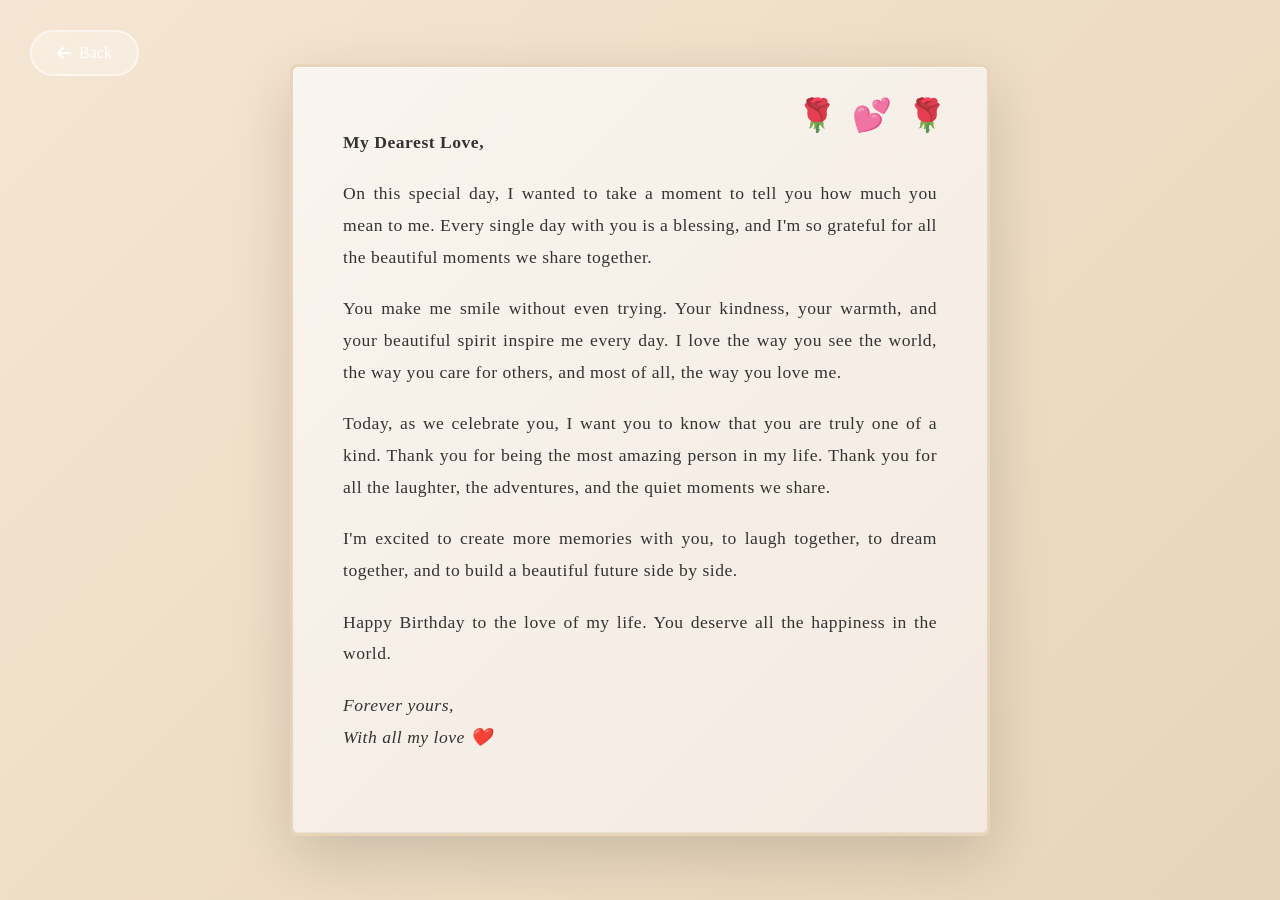
==== pages/letter.html @ 3e2d6f71 "caccaaddosso" ====
<!DOCTYPE html>
<html lang="it">
<head>
    <meta charset="UTF-8">
    <meta name="viewport" content="width=device-width, initial-scale=1.0">
    <title>A Letter for You - Birthday Surprise</title>
    <link rel="stylesheet" href="../css/style.css">
    <link rel="stylesheet" href="https://cdnjs.cloudflare.com/ajax/libs/font-awesome/6.4.0/css/all.min.css">
</head>
<body class="letter-page">
    <!-- ===================== PAGINA LETTERA ROMANTICA ===================== -->
    <!-- Lettera scritta a mano con effetti vintage:
         - Design stile carta invecchiata con texture
         - Decorazioni floreali animate
         - Hover effects: ingrandimento leggero
         - Back button ritorna a surprise.html
         
         PERSONALIZZAZIONE: Scrivi la tua lettera d'amore personale
    ===================================================================== -->
    <a href="surprise.html" class="back-btn">
        <i class="fas fa-arrow-left"></i> Back
    </a>
    
    <div class="letter-container">
        <!-- ===================== PERSONALIZZAZIONE LETTERA ===================== -->
        <!-- Personalizza il contenuto della lettera:
             1. Modifica il saluto ("My Dearest Love,") con il tuo
             2. Sostituisci i paragrafi con il tuo testo personalizzato
             3. Personalizza la chiusura ("Forever yours,") come preferisci
             
             Suggerimenti:
             - Scrivi in prima persona per un tono più intimo
             - Includi ricordi speciali e momenti significativi
             - Esprimi i tuoi sentimenti sinceramente
        ===================================================================== -->
        <div class="letter-paper">
            <div class="letter-content">
                <p class="letter-greeting">My Dearest Love,</p>
                
                <p>
                    On this special day, I wanted to take a moment to tell you how much you mean to me. 
                    Every single day with you is a blessing, and I'm so grateful for all the beautiful moments we share together.
                </p>
                
                <p>
                    You make me smile without even trying. Your kindness, your warmth, and your beautiful spirit inspire me every day. 
                    I love the way you see the world, the way you care for others, and most of all, the way you love me.
                </p>
                
                <p>
                    Today, as we celebrate you, I want you to know that you are truly one of a kind. 
                    Thank you for being the most amazing person in my life. Thank you for all the laughter, the adventures, 
                    and the quiet moments we share.
                </p>
                
                <p>
                    I'm excited to create more memories with you, to laugh together, to dream together, 
                    and to build a beautiful future side by side.
                </p>
                
                <p>
                    Happy Birthday to the love of my life. 
                    You deserve all the happiness in the world.
                </p>
                
                <p class="letter-closing">Forever yours,<br>With all my love ❤️</p>
            </div>
            
            <!-- Decorazioni della lettera -->
            <div class="letter-decoration">
                <span class="flower-deco">🌹</span>
                <span class="flower-deco">💕</span>
                <span class="flower-deco">🌹</span>
            </div>
        </div>
    </div>
    
    <script src="../js/script.js"></script>
</body>
</html>
---- css/style.css ----
/* ====================================================================
   BIRTHDAY SURPRISE WEBSITE - MAIN STYLESHEET
   ====================================================================
   
   PALETTE COLORI PRINCIPALE:
   - Rosa/Rosso: #ff7675, #f5576c, #d63031 (Elementi di accento, gift)
   - Blu/Viola: #667eea, #764ba2 (Pagina sorpresa, tema principale)
   - Azzurro: #a8edea, #4facfe (Pagina musica, icone)
   - Verde: #43e97b, #38f9d7 (Icone alternative)
   - Arancione/Giallo: #ffeaa7, #fab1a0, #fee140 (Landing page, warm tones)
   - Beige/Terra: #f5e6d3, #e8d4b8 (Pagina lettera, classic)
   - Bianco: #ffffff (Sfondo contenuti, testo)
   - Grigio scuro: #333, #555 (Testo primario e secondario)
   
   TIMING ANIMAZIONI (per fluidità ottimale):
   - Hover effects: 0.3s (piccoli movimenti)
   - Page transitions: 0.5s (fade in/out pagine)
   - Loading animations: 0.6-0.8s (Polaroid, video)
   - Complex animations: 0.8s-1.2s (gift opening)
   
   RESPONSIVE BREAKPOINTS:
   - Desktop: 1024px+
   - Tablet: 768px - 1023px
   - Mobile grande: 600px - 767px
   - Mobile piccolo: 480px - 599px
   - Extra small: < 480px
   
   ==================================================================== */

* {
    margin: 0;
    padding: 0;
    box-sizing: border-box;
}

body {
    font-family: 'Segoe UI', Tahoma, Geneva, Verdana, sans-serif;
    margin: 0;
    padding: 0;
}

/* Landing Page Styles */
.landing-page {
    background: linear-gradient(135deg, #ffeaa7 0%, #fab1a0 50%, #ff7675 100%);
    min-height: 100vh;
    display: flex;
    align-items: center;
    justify-content: center;
    font-family: 'Playfair Display', 'Georgia', serif;
}

.landing-container {
    text-align: center;
    max-width: 600px;
    padding: 40px;
}

.main-title {
    font-size: 5rem;
    font-weight: 700;
    color: #ffffff;
    margin: 0 0 20px 0;
    text-shadow: 2px 2px 4px rgba(0, 0, 0, 0.2);
    letter-spacing: 2px;
}

.subtitle {
    font-size: 1.5rem;
    color: #ffffff;
    margin: 0 0 50px 0;
    font-family: 'Segoe UI', Tahoma, Geneva, Verdana, sans-serif;
    font-weight: 300;
    text-shadow: 1px 1px 2px rgba(0, 0, 0, 0.1);
}

.button-container {
    display: flex;
    gap: 20px;
    justify-content: center;
    flex-wrap: wrap;
}

.btn {
    padding: 15px 40px;
    font-size: 1.2rem;
    border: none;
    border-radius: 50px;
    cursor: pointer;
    font-weight: 600;
    transition: all 0.3s ease;
    text-decoration: none;
    display: inline-block;
    box-shadow: 0 4px 15px rgba(0, 0, 0, 0.2);
}

.btn-yes {
    background-color: #ffffff;
    color: #d63031;
    font-family: 'Segoe UI', Tahoma, Geneva, Verdana, sans-serif;
}

.btn-yes:hover {
    transform: translateY(-2px);
    box-shadow: 0 6px 20px rgba(0, 0, 0, 0.3);
    background-color: #f0f0f0;
}

.btn-no {
    background-color: rgba(255, 255, 255, 0.3);
    color: #ffffff;
    border: 2px solid #ffffff;
    font-family: 'Segoe UI', Tahoma, Geneva, Verdana, sans-serif;
}

.btn-no:hover {
    transform: translateY(-2px);
    background-color: rgba(255, 255, 255, 0.5);
    box-shadow: 0 6px 20px rgba(0, 0, 0, 0.2);
}

/* Surprise Page Styles */
.surprise-page {
    background: linear-gradient(135deg, #667eea 0%, #764ba2 100%);
    min-height: 100vh;
    padding: 40px 20px;
    font-family: 'Segoe UI', Tahoma, Geneva, Verdana, sans-serif;
    position: relative;
}

.back-btn {
    position: absolute;
    top: 30px;
    left: 30px;
    background-color: rgba(255, 255, 255, 0.3);
    color: #ffffff;
    padding: 12px 25px;
    border-radius: 30px;
    text-decoration: none;
    font-size: 1rem;
    transition: all 0.3s ease;
    display: inline-flex;
    align-items: center;
    gap: 8px;
    border: 2px solid rgba(255, 255, 255, 0.5);
}

.back-btn:hover {
    background-color: rgba(255, 255, 255, 0.5);
    transform: translateX(-5px);
}

.surprise-container {
    max-width: 1000px;
    margin: 0 auto;
    text-align: center;
    padding-top: 40px;
}

.surprise-title {
    font-size: 3.5rem;
    font-weight: 700;
    color: #ffffff;
    margin: 0 0 80px 0;
    text-shadow: 2px 2px 4px rgba(0, 0, 0, 0.2);
    letter-spacing: 1px;
}

.icons-grid {
    display: grid;
    grid-template-columns: repeat(auto-fit, minmax(200px, 1fr));
    gap: 40px;
    max-width: 900px;
    margin: 0 auto;
}

.icon-card {
    text-decoration: none;
    display: flex;
    flex-direction: column;
    align-items: center;
    gap: 20px;
    transition: all 0.3s ease;
    cursor: pointer;
    position: relative;
}

.icon-card:hover {
    transform: translateY(-15px);
}

.icon-card:hover .icon-wrapper {
    transform: scale(1.15) rotateZ(5deg);
    box-shadow: 0 15px 40px rgba(0, 0, 0, 0.4), 0 0 30px rgba(255, 255, 255, 0.3);
    animation: iconPulse 0.6s ease;
}

.icon-card:hover .icon-label {
    transform: scale(1.1);
    text-shadow: 0 0 20px rgba(255, 255, 255, 0.6);
}

.icon-card:active .icon-wrapper {
    transform: scale(0.95);
}

.icon-wrapper {
    width: 150px;
    height: 150px;
    background: linear-gradient(135deg, #f093fb 0%, #f5576c 100%);
    border-radius: 20px;
    display: flex;
    align-items: center;
    justify-content: center;
    font-size: 4rem;
    color: #ffffff;
    box-shadow: 0 5px 20px rgba(0, 0, 0, 0.2);
    transition: all 0.4s cubic-bezier(0.34, 1.56, 0.64, 1);
    position: relative;
    overflow: hidden;
}

.icon-wrapper::before {
    content: '';
    position: absolute;
    top: -50%;
    left: -50%;
    width: 200%;
    height: 200%;
    background: linear-gradient(45deg, transparent 30%, rgba(255, 255, 255, 0.1) 50%, transparent 70%);
    transform: rotate(45deg);
    opacity: 0;
    transition: opacity 0.3s ease;
}

.icon-card:hover .icon-wrapper::before {
    opacity: 1;
    animation: shine 0.6s ease;
}

.icon-card:nth-child(2) .icon-wrapper {
    background: linear-gradient(135deg, #4facfe 0%, #00f2fe 100%);
}

.icon-card:nth-child(3) .icon-wrapper {
    background: linear-gradient(135deg, #43e97b 0%, #38f9d7 100%);
}

.icon-card:nth-child(4) .icon-wrapper {
    background: linear-gradient(135deg, #fa709a 0%, #fee140 100%);
}

.icon-label {
    font-size: 1.3rem;
    font-weight: 600;
    color: #ffffff;
    margin: 0;
    text-shadow: 1px 1px 2px rgba(0, 0, 0, 0.2);
    transition: all 0.3s ease;
    letter-spacing: 1px;
}

@keyframes iconPulse {
    0%, 100% {
        box-shadow: 0 15px 40px rgba(0, 0, 0, 0.4), 0 0 30px rgba(255, 255, 255, 0.3);
    }
    50% {
        box-shadow: 0 15px 50px rgba(0, 0, 0, 0.5), 0 0 50px rgba(255, 255, 255, 0.5);
    }
}

@keyframes shine {
    0% {
        transform: translateX(-100%) translateY(-100%) rotate(45deg);
    }
    100% {
        transform: translateX(100%) translateY(100%) rotate(45deg);
    }
}

/* Photos Page Styles */
.photos-page {
    background: linear-gradient(135deg, #ffecd2 0%, #fcb69f 100%);
    min-height: 100vh;
    padding: 40px 20px;
    font-family: 'Segoe UI', Tahoma, Geneva, Verdana, sans-serif;
    position: relative;
    overflow: hidden;
}

.birthday-backdrop {
    position: fixed;
    top: 50%;
    left: 50%;
    transform: translate(-50%, -50%);
    font-size: 8rem;
    font-weight: 900;
    color: rgba(255, 255, 255, 0.08);
    text-shadow: 3px 3px 6px rgba(0, 0, 0, 0.1);
    white-space: nowrap;
    z-index: 0;
    letter-spacing: -5px;
    pointer-events: none;
}

.photos-container {
    max-width: 1200px;
    margin: 0 auto;
    padding-top: 20px;
    position: relative;
    z-index: 1;
    perspective: 1200px;
}

.polaroids-grid {
    display: grid;
    grid-template-columns: repeat(auto-fit, minmax(180px, 1fr));
    gap: 35px 30px;
    padding: 20px;
    justify-items: center;
    max-width: 1400px;
    margin: 0 auto;
    perspective-origin: center center;
}

.polaroid {
    background: #ffffff;
    width: 200px;
    padding: 12px;
    border-radius: 8px;
    box-shadow: 
        0 4px 6px rgba(0, 0, 0, 0.07),
        0 10px 25px rgba(0, 0, 0, 0.12),
        0 20px 40px rgba(0, 0, 0, 0.08);
    transition: all 0.35s cubic-bezier(0.34, 1.56, 0.64, 1);
    transform: rotate(var(--rotation, 0deg)) translateZ(0);
    cursor: pointer;
    will-change: transform, box-shadow;
    position: relative;
    transform-style: preserve-3d;
}

/* Rotazioni casuali per ogni polaroid */
.polaroid:nth-child(1) {
    --rotation: -3deg;
}

.polaroid:nth-child(2) {
    --rotation: 2deg;
}

.polaroid:nth-child(3) {
    --rotation: -4deg;
}

.polaroid:nth-child(4) {
    --rotation: 3deg;
}

.polaroid:nth-child(5) {
    --rotation: -2deg;
}

.polaroid:nth-child(6) {
    --rotation: 2.5deg;
}

.polaroid:nth-child(7) {
    --rotation: -3.5deg;
}

.polaroid:nth-child(8) {
    --rotation: 1.5deg;
}

.polaroid:hover {
    box-shadow: 
        0 6px 8px rgba(0, 0, 0, 0.1),
        0 15px 35px rgba(0, 0, 0, 0.18),
        0 25px 50px rgba(0, 0, 0, 0.12);
    transform: rotate(0deg) scale(1.08) translateY(-8px);
}

.polaroid:active {
    transform: rotate(0deg) scale(1.04) translateY(-5px);
    box-shadow: 
        0 4px 6px rgba(0, 0, 0, 0.1),
        0 12px 30px rgba(0, 0, 0, 0.15),
        0 20px 40px rgba(0, 0, 0, 0.08);
}

.polaroid img {
    width: 100%;
    height: 200px;
    object-fit: cover;
    display: block;
    border-radius: 4px;
    background: linear-gradient(135deg, #e0e0e0 0%, #f5f5f5 100%);
    transition: all 0.3s ease;
}

.polaroid:hover img {
    filter: brightness(1.05) saturate(1.1);
}

.polaroid-caption {
    text-align: center;
    margin-top: 12px;
    font-size: 0.95rem;
    color: #333;
    font-weight: 500;
    font-family: 'Courier New', monospace;
    min-height: 20px;
    transition: all 0.3s ease;
}

.polaroid:hover .polaroid-caption {
    color: #555;
    font-weight: 600;
}

/* Animazione di caricamento delle polaroid */
@keyframes polaroidEntry {
    from {
        opacity: 0;
        transform: scale(0.85) rotate(var(--rotation, 0deg));
    }
    to {
        opacity: 1;
        transform: scale(1) rotate(var(--rotation, 0deg));
    }
}

.polaroid {
    animation: polaroidEntry 0.6s cubic-bezier(0.34, 1.56, 0.64, 1) backwards;
}

.polaroid:nth-child(1) { animation-delay: 0.1s; }
.polaroid:nth-child(2) { animation-delay: 0.2s; }
.polaroid:nth-child(3) { animation-delay: 0.3s; }
.polaroid:nth-child(4) { animation-delay: 0.4s; }
.polaroid:nth-child(5) { animation-delay: 0.5s; }
.polaroid:nth-child(6) { animation-delay: 0.6s; }
.polaroid:nth-child(7) { animation-delay: 0.7s; }
.polaroid:nth-child(8) { animation-delay: 0.8s; }

/* Music Page Styles */
.music-page {
    background: linear-gradient(135deg, #a8edea 0%, #fed6e3 100%);
    min-height: 100vh;
    display: flex;
    align-items: center;
    justify-content: center;
    padding: 40px 20px;
    font-family: 'Segoe UI', Tahoma, Geneva, Verdana, sans-serif;
    position: relative;
}

.music-container {
    max-width: 800px;
    width: 100%;
    text-align: center;
    background: rgba(255, 255, 255, 0.95);
    padding: 60px 40px;
    border-radius: 20px;
    box-shadow: 0 10px 40px rgba(0, 0, 0, 0.1);
    backdrop-filter: blur(10px);
}

.music-title {
    font-size: 2.8rem;
    font-weight: 700;
    color: #333;
    margin: 0 0 50px 0;
    letter-spacing: 1px;
}

.video-wrapper {
    position: relative;
    width: 100%;
    padding-bottom: 56.25%; /* 16:9 aspect ratio */
    height: 0;
    overflow: hidden;
    border-radius: 15px;
    box-shadow: 0 8px 25px rgba(0, 0, 0, 0.15);
    margin-bottom: 30px;
}

.video-wrapper iframe {
    position: absolute;
    top: 0;
    left: 0;
    width: 100%;
    height: 100%;
    border-radius: 15px;
}

.music-note {
    font-size: 1.3rem;
    color: #666;
    margin: 0;
    font-weight: 500;
}

/* Letter Page Styles */
.letter-page {
    background: linear-gradient(135deg, #f5e6d3 0%, #e8d4b8 100%);
    min-height: 100vh;
    display: flex;
    align-items: center;
    justify-content: center;
    padding: 40px 20px;
    font-family: 'Georgia', 'Garamond', serif;
    position: relative;
}

.letter-container {
    max-width: 700px;
    width: 100%;
}

.letter-paper {
    background: linear-gradient(135deg, #faf6f1 0%, #f4ebe3 100%);
    padding: 60px 50px;
    border-radius: 8px;
    box-shadow: 
        0 20px 60px rgba(0, 0, 0, 0.15),
        inset 0 1px 0 rgba(255, 255, 255, 0.5),
        inset 0 -1px 0 rgba(0, 0, 0, 0.05);
    border: 3px solid #e8d4b8;
    position: relative;
    line-height: 1.8;
}

.letter-paper::before {
    content: '';
    position: absolute;
    top: 0;
    left: 0;
    right: 0;
    bottom: 0;
    background: 
        repeating-linear-gradient(
            0deg,
            rgba(200, 150, 100, 0.03) 0px,
            rgba(200, 150, 100, 0.03) 1px,
            transparent 1px,
            transparent 2px
        );
    border-radius: 8px;
    pointer-events: none;
}

.letter-content {
    position: relative;
    z-index: 1;
}

.letter-content p {
    font-size: 1.1rem;
    color: #333;
    margin: 0 0 20px 0;
    text-align: justify;
    letter-spacing: 0.5px;
}

.letter-greeting {
    font-size: 1.3rem;
    font-weight: 600;
    margin-bottom: 30px;
    text-align: left;
    color: #8b4513;
}

.letter-closing {
    margin-top: 40px;
    text-align: right;
    font-style: italic;
    color: #8b4513;
    font-size: 1.15rem;
}

.letter-decoration {
    position: absolute;
    top: 20px;
    right: 40px;
    display: flex;
    gap: 15px;
    z-index: 2;
}

.flower-deco {
    font-size: 2rem;
    opacity: 0.8;
    animation: float 3s ease-in-out infinite;
}

.flower-deco:nth-child(1) {
    animation-delay: 0s;
}

.flower-deco:nth-child(2) {
    animation-delay: 0.5s;
}

.flower-deco:nth-child(3) {
    animation-delay: 1s;
}

@keyframes float {
    0%, 100% {
        transform: translateY(0px);
    }
    50% {
        transform: translateY(-10px);
    }
}

/* Gift Page Styles */
.gift-page {
    background: linear-gradient(135deg, #ffd89b 0%, #19547b 100%);
    min-height: 100vh;
    display: flex;
    align-items: center;
    justify-content: center;
    padding: 40px 20px;
    font-family: 'Segoe UI', Tahoma, Geneva, Verdana, sans-serif;
    position: relative;
    overflow: hidden;
}

.gift-container {
    max-width: 800px;
    width: 100%;
    text-align: center;
    z-index: 10;
}

.gift-title {
    font-size: 2.5rem;
    font-weight: 700;
    color: #ffffff;
    margin: 0 0 60px 0;
    text-shadow: 2px 2px 4px rgba(0, 0, 0, 0.3);
    line-height: 1.4;
}

.gift-wrapper {
    position: relative;
    margin-bottom: 40px;
}

.gift-box {
    width: 150px;
    height: 150px;
    margin: 0 auto 30px;
    background: linear-gradient(135deg, #f093fb 0%, #f5576c 100%);
    border-radius: 20px;
    display: flex;
    align-items: center;
    justify-content: center;
    font-size: 5rem;
    color: #ffffff;
    cursor: pointer;
    box-shadow: 0 10px 40px rgba(0, 0, 0, 0.3);
    transition: all 0.3s ease;
    user-select: none;
}

.gift-box:hover:not(.opened) {
    transform: scale(1.1) rotateZ(-5deg);
    box-shadow: 0 15px 50px rgba(0, 0, 0, 0.4);
}

.gift-box.opened {
    animation: openGift 0.8s ease;
}

@keyframes openGift {
    0% {
        transform: scale(1) rotateZ(0deg);
        opacity: 1;
    }
    50% {
        transform: scale(1.2) rotateZ(10deg);
    }
    100% {
        transform: scale(0.8) rotateZ(-360deg);
        opacity: 0;
    }
}

.gift-hint {
    font-size: 1.1rem;
    color: #ffffff;
    text-shadow: 1px 1px 2px rgba(0, 0, 0, 0.2);
    margin: 0;
}

.surprise-content {
    opacity: 0;
    transform: scale(0.8) translateY(30px);
    transition: all 0.8s ease;
    pointer-events: none;
    max-width: 700px;
    margin: 0 auto;
}

.surprise-content.show {
    opacity: 1;
    transform: scale(1) translateY(0);
    pointer-events: all;
}

.surprise-section {
    background: rgba(255, 255, 255, 0.95);
    padding: 40px;
    border-radius: 15px;
    margin-bottom: 30px;
    box-shadow: 0 10px 30px rgba(0, 0, 0, 0.2);
    backdrop-filter: blur(10px);
}

.surprise-section h2 {
    font-size: 1.8rem;
    color: #333;
    margin: 0 0 20px 0;
}

.surprise-photo {
    width: 100%;
    max-height: 400px;
    object-fit: cover;
    border-radius: 10px;
    box-shadow: 0 5px 20px rgba(0, 0, 0, 0.15);
}

.surprise-message {
    font-size: 1.2rem;
    color: #333;
    line-height: 1.8;
    font-style: italic;
    margin: 0;
}

.special-message {
    text-align: center;
}

.special-message p {
    font-size: 1.2rem;
    color: #333;
    line-height: 1.8;
    margin: 0 0 20px 0;
    font-style: italic;
}

.heart-message {
    font-size: 1.3rem;
    color: #e74c3c;
    font-weight: bold;
    margin: 20px 0 0 0;
    text-shadow: 1px 1px 2px rgba(0, 0, 0, 0.1);
}

/* Confetti Effect */
#confetti {
    position: fixed;
    top: 0;
    left: 0;
    width: 100%;
    height: 100%;
    pointer-events: none;
    z-index: 5;
}

.confetti-piece {
    position: absolute;
    top: -10px;
    width: 10px;
    height: 10px;
    border-radius: 50%;
    animation: confettiFall 3s ease-in forwards;
}

@keyframes confettiFall {
    to {
        transform: translateY(100vh) rotate(360deg);
        opacity: 0;
    }
}

/* Responsive Design */
@media (max-width: 1024px) {
    .main-title {
        font-size: 4rem;
    }
    
    .subtitle {
        font-size: 1.3rem;
    }
    
    .surprise-title {
        font-size: 3rem;
    }
    
    .icons-grid {
        grid-template-columns: repeat(auto-fit, minmax(180px, 1fr));
        gap: 30px;
    }
    
    .icon-wrapper {
        width: 130px;
        height: 130px;
        font-size: 3.5rem;
    }
    
    .icon-label {
        font-size: 1.2rem;
    }
    
    .polaroids-grid {
        grid-template-columns: repeat(auto-fit, minmax(160px, 1fr));
        gap: 30px 25px;
    }
    
    .polaroid {
        width: 180px;
    }
    
    .polaroid img {
        height: 180px;
    }
    
    .music-container {
        max-width: 700px;
        padding: 50px 35px;
    }
    
    .music-title {
        font-size: 2.5rem;
    }
    
    .letter-paper {
        padding: 50px 40px;
    }
    
    .gift-container {
        max-width: 700px;
    }
    
    .back-btn {
        padding: 12px 25px;
        min-height: 44px;
    }
    
    .btn {
        padding: 15px 40px;
        min-height: 48px;
    }
    
    .icon-wrapper {
        width: 130px;
        height: 130px;
        min-width: 130px;
        min-height: 130px;
    }
    
    .gift-box {
        min-width: 150px;
        min-height: 150px;
    }
    
    .special-message p {
        font-size: 1.15rem;
    }
    
    .heart-message {
        font-size: 1.25rem;
    }
}

@media (max-width: 600px) {
    .main-title {
        font-size: 3rem;
        letter-spacing: 1px;
    }
    
    .subtitle {
        font-size: 1.1rem;
        margin-bottom: 40px;
    }
    
    .button-container {
        gap: 15px;
    }
    
    .btn {
        padding: 18px 35px;
        font-size: 1.3rem;
        min-width: 140px;
    }
    
    .surprise-title {
        font-size: 2.5rem;
        margin-bottom: 60px;
    }
    
    .icons-grid {
        grid-template-columns: repeat(auto-fit, minmax(160px, 1fr));
        gap: 25px;
    }
    
    .icon-wrapper {
        width: 140px;
        height: 140px;
        font-size: 4rem;
    }
    
    .icon-label {
        font-size: 1.1rem;
    }
    
    .birthday-backdrop {
        font-size: 6rem;
    }
    
    .polaroids-grid {
        grid-template-columns: repeat(auto-fit, minmax(150px, 1fr));
        gap: 20px 15px;
        padding: 15px;
    }
    
    .polaroid {
        width: 170px;
        padding: 10px;
    }
    
    .polaroid img {
        height: 170px;
    }
    
    .polaroid-caption {
        font-size: 0.9rem;
    }
    
    .music-container {
        padding: 35px 20px;
        max-width: 95%;
    }
    
    .music-title {
        font-size: 2rem;
        margin-bottom: 35px;
    }
    
    .video-wrapper {
        margin-bottom: 25px;
    }
    
    .music-note {
        font-size: 1.2rem;
    }
    
    .letter-paper {
        padding: 35px 25px;
    }
    
    .letter-content p {
        font-size: 1rem;
        margin-bottom: 18px;
    }
    
    .letter-greeting {
        font-size: 1.2rem;
        margin-bottom: 25px;
    }
    
    .letter-closing {
        font-size: 1.1rem;
        margin-top: 30px;
    }
    
    .letter-decoration {
        top: 15px;
        right: 25px;
        gap: 12px;
    }
    
    .flower-deco {
        font-size: 1.8rem;
    }
    
    .gift-title {
        font-size: 1.8rem;
        margin-bottom: 35px;
    }
    
    .gift-box {
        width: 130px;
        height: 130px;
        font-size: 4.5rem;
    }
    
    .back-btn {
        top: 15px;
        left: 15px;
        padding: 12px 25px;
        font-size: 1rem;
        min-height: 44px;
        min-width: 44px;
        display: flex;
        align-items: center;
        justify-content: center;
    }
    
    .btn {
        padding: 20px 40px;
        font-size: 1.4rem;
        min-height: 50px;
    }
    
    .icon-card {
        min-height: 180px;
        padding: 15px;
    }
    
    .icon-wrapper {
        width: 160px;
        height: 160px;
        font-size: 4.5rem;
        min-width: 160px;
        min-height: 160px;
    }
    
    .gift-box {
        width: 140px;
        height: 140px;
        font-size: 5rem;
        min-width: 140px;
        min-height: 140px;
    }
    
    .surprise-section {
        padding: 25px 18px;
        margin-bottom: 25px;
    }
    
    .surprise-section h2 {
        font-size: 1.4rem;
        margin-bottom: 18px;
    }
    
    .surprise-message {
        font-size: 1.1rem;
    }
    
    .special-message p {
        font-size: 1rem;
        margin-bottom: 15px;
    }
    
    .heart-message {
        font-size: 1.1rem;
    }
    
    .surprise-message {
        font-size: 1.1rem;
    }
    
    .special-message p {
        font-size: 1rem;
        margin-bottom: 15px;
    }
    
    .heart-message {
        font-size: 1.1rem;
    }
}

@media (max-width: 768px) {
    .main-title {
        font-size: 3.5rem;
    }
    
    .subtitle {
        font-size: 1.2rem;
    }
    
    .btn {
        padding: 16px 30px;
        font-size: 1.25rem;
    }
    
    .back-btn {
        top: 20px;
        left: 20px;
        padding: 10px 20px;
        font-size: 0.9rem;
    }
    
    .surprise-title {
        font-size: 2.8rem;
        margin-bottom: 70px;
    }
    
    .icons-grid {
        grid-template-columns: repeat(auto-fit, minmax(170px, 1fr));
        gap: 35px;
    }
    
    .icon-wrapper {
        width: 140px;
        height: 140px;
        font-size: 3.8rem;
    }
    
    .icon-label {
        font-size: 1.2rem;
    }
    
    .birthday-backdrop {
        font-size: 5rem;
    }
    
    .polaroids-grid {
        grid-template-columns: repeat(auto-fit, minmax(140px, 1fr));
        gap: 25px 20px;
        padding: 15px;
    }
    
    .polaroid {
        width: 160px;
        padding: 10px;
        box-shadow: 
            0 3px 4px rgba(0, 0, 0, 0.07),
            0 8px 20px rgba(0, 0, 0, 0.1),
            0 15px 35px rgba(0, 0, 0, 0.06);
    }
    
    .polaroid:hover {
        transform: rotate(0deg) scale(1.06) translateY(-6px);
        box-shadow: 
            0 5px 6px rgba(0, 0, 0, 0.1),
            0 12px 25px rgba(0, 0, 0, 0.15),
            0 18px 40px rgba(0, 0, 0, 0.08);
    }
    
    .polaroid img {
        height: 160px;
    }
    
    .music-container {
        padding: 40px 25px;
        max-width: 95%;
    }
    
    .music-title {
        font-size: 2rem;
        margin-bottom: 40px;
    }
    
    .letter-paper {
        padding: 40px 30px;
        border: 2px solid #e8d4b8;
    }
    
    .letter-content p {
        font-size: 1rem;
        margin-bottom: 15px;
    }
    
    .letter-greeting {
        font-size: 1.2rem;
    }
    
    .gift-title {
        font-size: 2rem;
        margin-bottom: 40px;
    }
    
    .gift-box {
        width: 120px;
        height: 120px;
        font-size: 4rem;
    }
    
    .surprise-section {
        padding: 30px 20px;
    }
    
    .back-btn {
        top: 20px;
        left: 20px;
        padding: 10px 20px;
        font-size: 0.9rem;
        min-height: 44px;
        display: flex;
        align-items: center;
        justify-content: center;
    }
    
    .btn {
        padding: 16px 30px;
        font-size: 1.25rem;
        min-height: 48px;
    }
    
    .icon-card {
        min-height: 170px;
        padding: 12px;
    }
    
    .icon-wrapper {
        width: 140px;
        height: 140px;
        font-size: 3.8rem;
        min-width: 140px;
        min-height: 140px;
    }
    
    .gift-box {
        width: 120px;
        height: 120px;
        font-size: 4rem;
        min-width: 120px;
        min-height: 120px;
    }
    
    .surprise-message {
        font-size: 1.1rem;
    }
    
    .special-message p {
        font-size: 1.1rem;
        margin-bottom: 18px;
    }
    
    .heart-message {
        font-size: 1.2rem;
    }
}

@media (max-width: 480px) {
    .birthday-backdrop {
        font-size: 3rem;
    }
    
    .polaroids-grid {
        grid-template-columns: repeat(2, 1fr);
        gap: 15px 12px;
        padding: 10px;
    }
    
    .polaroid {
        width: 100%;
        padding: 8px;
        box-shadow: 
            0 2px 3px rgba(0, 0, 0, 0.08),
            0 6px 15px rgba(0, 0, 0, 0.12),
            0 10px 30px rgba(0, 0, 0, 0.08);
    }
    
    .polaroid:hover {
        transform: rotate(0deg) scale(1.05) translateY(-4px);
        box-shadow: 
            0 4px 5px rgba(0, 0, 0, 0.1),
            0 10px 20px rgba(0, 0, 0, 0.15),
            0 15px 35px rgba(0, 0, 0, 0.08);
    }
    
    .polaroid img {
        height: auto;
        aspect-ratio: 1;
    }
    
    .polaroid-caption {
        font-size: 0.8rem;
        margin-top: 8px;
    }
    
    .music-container {
        padding: 30px 15px;
        border-radius: 15px;
    }
    
    .music-title {
        font-size: 1.5rem;
        margin-bottom: 30px;
    }
    
    .music-note {
        font-size: 1.1rem;
    }
    
    .letter-paper {
        padding: 30px 20px;
        border: 2px solid #e8d4b8;
    }
    
    .letter-content p {
        font-size: 0.95rem;
        margin-bottom: 12px;
        text-align: left;
    }
    
    .letter-greeting {
        font-size: 1.1rem;
    }
    
    .letter-closing {
        font-size: 1rem;
    }
    
    .letter-decoration {
        top: 10px;
        right: 20px;
        gap: 10px;
    }
    
    .flower-deco {
        font-size: 1.5rem;
    }
    
    .gift-title {
        font-size: 1.5rem;
        margin-bottom: 30px;
    }
    
    .gift-box {
        width: 100px;
        height: 100px;
        font-size: 3rem;
    }
    
    .gift-hint {
        font-size: 1rem;
    }
    
    .surprise-section {
        padding: 20px 15px;
        margin-bottom: 20px;
    }
    
    .surprise-section h2 {
        font-size: 1.3rem;
        margin-bottom: 15px;
    }
    
    .surprise-message {
        font-size: 1rem;
    }
    
    .special-message p {
        font-size: 1rem;
        margin-bottom: 15px;
    }
    
    .heart-message {
        font-size: 1.1rem;
    }
}
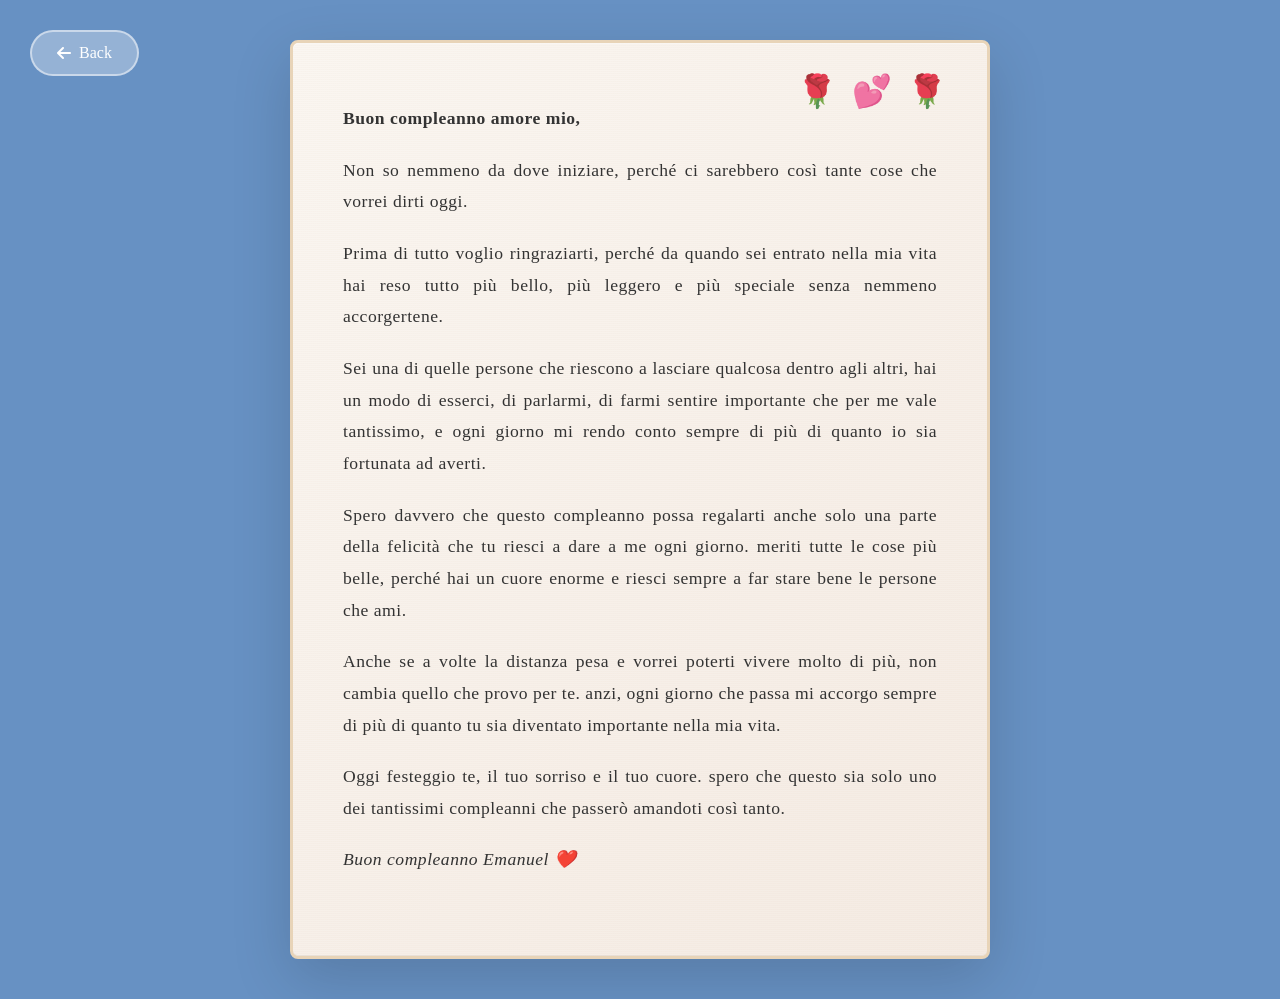
==== commit 2636f022: "ciao" ====
--- a/pages/letter.html
+++ b/pages/letter.html
@@ -35,35 +35,20 @@
         ===================================================================== -->
         <div class="letter-paper">
             <div class="letter-content">
-                <p class="letter-greeting">My Dearest Love,</p>
+                <p class="letter-greeting">Buon compleanno amore mio,</p>
                 
-                <p>
-                    On this special day, I wanted to take a moment to tell you how much you mean to me. 
-                    Every single day with you is a blessing, and I'm so grateful for all the beautiful moments we share together.
-                </p>
+                <p>Non so nemmeno da dove iniziare, perché ci sarebbero così tante cose che vorrei dirti oggi.</p>
                 
-                <p>
-                    You make me smile without even trying. Your kindness, your warmth, and your beautiful spirit inspire me every day. 
-                    I love the way you see the world, the way you care for others, and most of all, the way you love me.
-                </p>
+                <p>Prima di tutto voglio ringraziarti, perché da quando sei entrato nella mia vita hai reso tutto più bello, più leggero e più speciale senza nemmeno accorgertene.</p>
                 
-                <p>
-                    Today, as we celebrate you, I want you to know that you are truly one of a kind. 
-                    Thank you for being the most amazing person in my life. Thank you for all the laughter, the adventures, 
-                    and the quiet moments we share.
-                </p>
+                <p>Sei una di quelle persone che riescono a lasciare qualcosa dentro agli altri, hai un modo di esserci, di parlarmi, di farmi sentire importante che per me vale tantissimo, e ogni giorno mi rendo conto sempre di più di quanto io sia fortunata ad averti.</p>
                 
-                <p>
-                    I'm excited to create more memories with you, to laugh together, to dream together, 
-                    and to build a beautiful future side by side.
-                </p>
+                <p>Spero davvero che questo compleanno possa regalarti anche solo una parte della felicità che tu riesci a dare a me ogni giorno. meriti tutte le cose più belle, perché hai un cuore enorme e riesci sempre a far stare bene le persone che ami.</p>
                 
-                <p>
-                    Happy Birthday to the love of my life. 
-                    You deserve all the happiness in the world.
-                </p>
-                
-                <p class="letter-closing">Forever yours,<br>With all my love ❤️</p>
+                <p>Anche se a volte la distanza pesa e vorrei poterti vivere molto di più, non cambia quello che provo per te. anzi, ogni giorno che passa mi accorgo sempre di più di quanto tu sia diventato importante nella mia vita.</p>
+                <p>Oggi festeggio te, il tuo sorriso e il tuo cuore. spero che questo sia solo uno dei tantissimi compleanni che passerò amandoti così tanto.</p>
+
+                <p class="letter-closing">Buon compleanno Emanuel ❤️</p>
             </div>
             
             <!-- Decorazioni della lettera -->
--- a/css/style.css
+++ b/css/style.css
@@ -1,6 +1,8 @@
 /* ====================================================================
    BIRTHDAY SURPRISE WEBSITE - MAIN STYLESHEET
    ====================================================================
+   
+   Google Fonts Import - Fortnite-style font
    
    PALETTE COLORI PRINCIPALE:
    - Rosa/Rosso: #ff7675, #f5576c, #d63031 (Elementi di accento, gift)
@@ -27,6 +29,16 @@
    
    ==================================================================== */
 
+@import url('https://fonts.googleapis.com/css2?family=Fredoka:wght@400;600;700&display=swap');
+
+@font-face {
+    font-family: 'Fortnite';
+    src: url('../fonts/fortnite.woff') format('woff'),
+         url('../fonts/fortnite.otf') format('opentype');
+    font-weight: normal;
+    font-style: normal;
+}
+
 * {
     margin: 0;
     padding: 0;
@@ -34,14 +46,14 @@
 }
 
 body {
-    font-family: 'Segoe UI', Tahoma, Geneva, Verdana, sans-serif;
+    font-family: 'Fortnite', 'Segoe UI', Tahoma, Geneva, Verdana, sans-serif;
     margin: 0;
     padding: 0;
 }
 
 /* Landing Page Styles */
 .landing-page {
-    background: linear-gradient(135deg, #ffeaa7 0%, #fab1a0 50%, #ff7675 100%);
+    background: #6791c3;
     min-height: 100vh;
     display: flex;
     align-items: center;
@@ -81,6 +93,7 @@
 }
 
 .btn {
+    font-family: 'Fredoka', sans-serif;
     padding: 15px 40px;
     font-size: 1.2rem;
     border: none;
@@ -95,7 +108,7 @@
 
 .btn-yes {
     background-color: #ffffff;
-    color: #d63031;
+    color: #6791c3;
     font-family: 'Segoe UI', Tahoma, Geneva, Verdana, sans-serif;
 }
 
@@ -120,7 +133,7 @@
 
 /* Surprise Page Styles */
 .surprise-page {
-    background: linear-gradient(135deg, #667eea 0%, #764ba2 100%);
+    background: #6791c3;
     min-height: 100vh;
     padding: 40px 20px;
     font-family: 'Segoe UI', Tahoma, Geneva, Verdana, sans-serif;
@@ -157,6 +170,7 @@
 }
 
 .surprise-title {
+    font-family: 'Fredoka', sans-serif;
     font-size: 3.5rem;
     font-weight: 700;
     color: #ffffff;
@@ -166,11 +180,15 @@
 }
 
 .icons-grid {
-    display: grid;
+    display: flex;
     grid-template-columns: repeat(auto-fit, minmax(200px, 1fr));
     gap: 40px;
     max-width: 900px;
     margin: 0 auto;
+    flex-direction: row;
+    align-items: center;
+    justify-content: center;
+    margin-top: 190px;
 }
 
 .icon-card {
@@ -250,6 +268,7 @@
 }
 
 .icon-label {
+    font-family: 'Fredoka', sans-serif;
     font-size: 1.3rem;
     font-weight: 600;
     color: #ffffff;
@@ -279,7 +298,7 @@
 
 /* Photos Page Styles */
 .photos-page {
-    background: linear-gradient(135deg, #ffecd2 0%, #fcb69f 100%);
+    background: #6791c3;
     min-height: 100vh;
     padding: 40px 20px;
     font-family: 'Segoe UI', Tahoma, Geneva, Verdana, sans-serif;
@@ -312,7 +331,10 @@
 }
 
 .polaroids-grid {
-    display: grid;
+    display: flex;
+    flex-direction: column;
+    justify-content: center;
+    align-items: center;
     grid-template-columns: repeat(auto-fit, minmax(180px, 1fr));
     gap: 35px 30px;
     padding: 20px;
@@ -320,6 +342,17 @@
     max-width: 1400px;
     margin: 0 auto;
     perspective-origin: center center;
+}
+
+.poppo {
+    gap: 50px;
+    display: flex;
+}
+
+.poppo2 {
+    gap: 50px;
+    display: flex;
+    margin-top: 130px;
 }
 
 .polaroid {
@@ -418,6 +451,38 @@
     font-weight: 600;
 }
 
+/* Photo Cover Overlay */
+.photo-cover {
+    position: absolute;
+    top: 0;
+    left: 0;
+    width: 100%;
+    height: 100%;
+    background: linear-gradient(135deg, #667eea 0%, #764ba2 100%);
+    border-radius: 4px;
+    display: flex;
+    align-items: center;
+    justify-content: center;
+    font-size: 4rem;
+    color: #ffffff;
+    cursor: pointer;
+    transition: all 0.6s cubic-bezier(0.34, 1.56, 0.64, 1);
+    z-index: 100;
+    box-shadow: inset 0 2px 8px rgba(0, 0, 0, 0.3);
+    user-select: none;
+}
+
+.photo-cover:hover {
+    transform: scale(0.98);
+    box-shadow: inset 0 2px 8px rgba(0, 0, 0, 0.2), 0 0 20px rgba(102, 126, 234, 0.5);
+}
+
+.polaroid.revealed .photo-cover {
+    opacity: 0;
+    pointer-events: none;
+    transform: rotateY(180deg) scale(1.1);
+}
+
 /* Animazione di caricamento delle polaroid */
 @keyframes polaroidEntry {
     from {
@@ -445,7 +510,7 @@
 
 /* Music Page Styles */
 .music-page {
-    background: linear-gradient(135deg, #a8edea 0%, #fed6e3 100%);
+    background: #6791c3;
     min-height: 100vh;
     display: flex;
     align-items: center;
@@ -467,6 +532,7 @@
 }
 
 .music-title {
+    font-family: 'Fredoka', sans-serif;
     font-size: 2.8rem;
     font-weight: 700;
     color: #333;
@@ -503,7 +569,7 @@
 
 /* Letter Page Styles */
 .letter-page {
-    background: linear-gradient(135deg, #f5e6d3 0%, #e8d4b8 100%);
+    background: #6791c3;
     min-height: 100vh;
     display: flex;
     align-items: center;
@@ -617,7 +683,7 @@
 
 /* Gift Page Styles */
 .gift-page {
-    background: linear-gradient(135deg, #ffd89b 0%, #19547b 100%);
+    background: #6791c3;
     min-height: 100vh;
     display: flex;
     align-items: center;
@@ -636,6 +702,7 @@
 }
 
 .gift-title {
+    font-family: 'Fredoka', sans-serif;
     font-size: 2.5rem;
     font-weight: 700;
     color: #ffffff;
@@ -1359,3 +1426,66 @@
         font-size: 1.1rem;
     }
 }
+
+/* ====================================================================
+   CONFETTI STYLES - CORIANDOLI ANIMATI
+   ==================================================================== */
+
+#confetti-container {
+    position: fixed;
+    top: 0;
+    left: 0;
+    width: 100%;
+    height: 100%;
+    pointer-events: none;
+    z-index: 9999;
+    overflow: hidden;
+}
+
+.confetti {
+    position: absolute;
+    width: 10px;
+    height: 10px;
+    opacity: 0.8;
+    animation: confetti-fall linear infinite;
+    will-change: transform, opacity;
+}
+
+.confetti.color-pink {
+    background-color: #ff7675;
+}
+
+.confetti.color-red {
+    background-color: #f5576c;
+}
+
+.confetti.color-blue {
+    background-color: #667eea;
+}
+
+.confetti.color-purple {
+    background-color: #764ba2;
+}
+
+.confetti.color-cyan {
+    background-color: #4facfe;
+}
+
+.confetti.color-green {
+    background-color: #43e97b;
+}
+
+.confetti.color-yellow {
+    background-color: #fee140;
+}
+
+.confetti.color-orange {
+    background-color: #fab1a0;
+}
+
+@keyframes confetti-fall {
+    to {
+        transform: translateY(100vh) rotateZ(720deg);
+        opacity: 0;
+    }
+}
